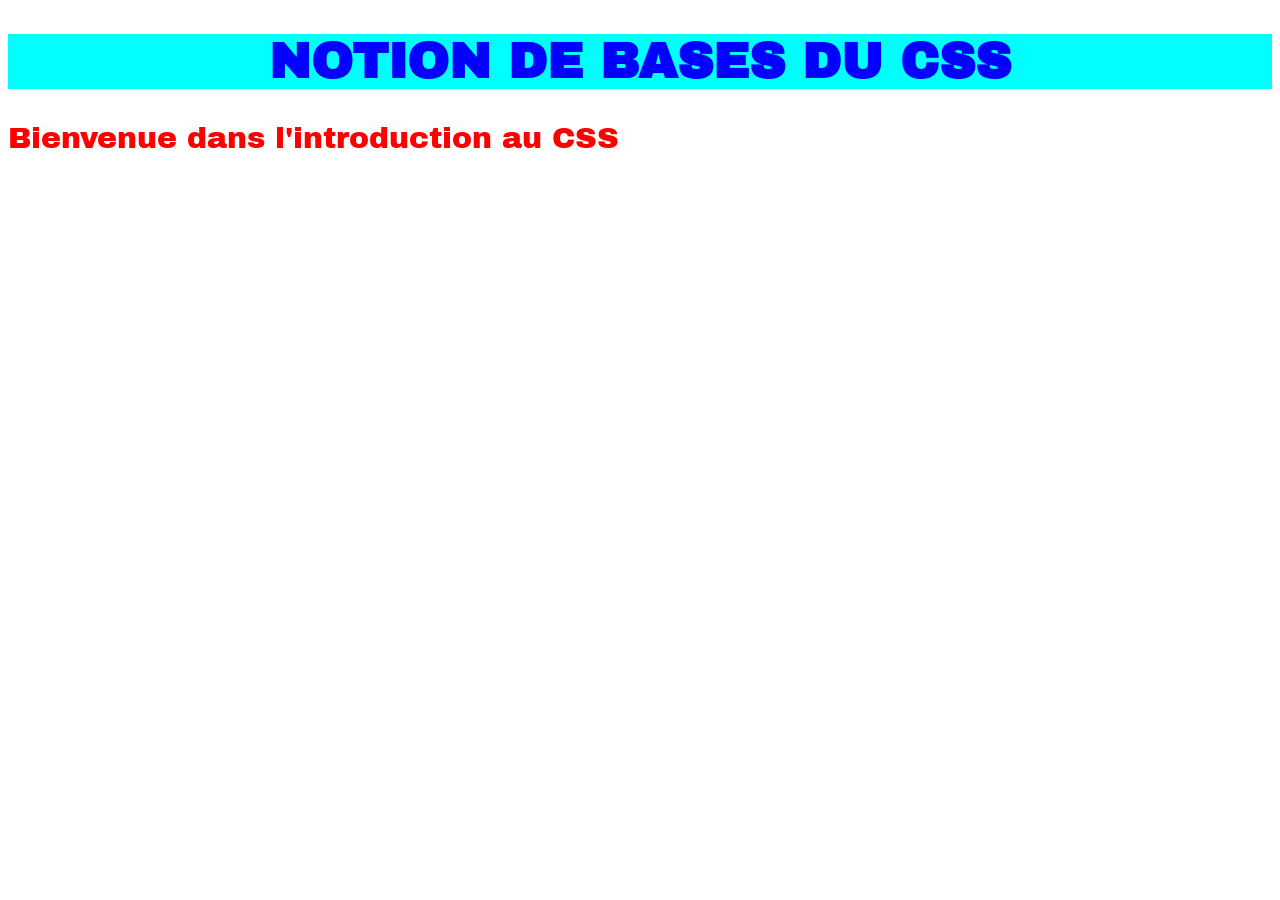
==== CSS_LEARNING/index.html @ 95f8e568 "import online police" ====
<!doctype html>
<html lang="en">
  <head>
    <meta charset="UTF-8" />
    <meta name="viewport" content="width=device-width, initial-scale=1.0" />
    <title>Introduction du CSS</title>
    <link rel="stylesheet" href="./style.css" />
    <!-- <link href="https://fonts.googleapis.com/css2?family=Archivo+Black&display=swap" rel="stylesheet"> -->
    <!-- <style>
        h1{
            color: blue;
            background-color: bisque;
            font-size: 70px;
        }
    </style> -->
    <style>
      @import url("https://fonts.googleapis.com/css2?family=Archivo+Black&family=IBM+Plex+Sans:ital,wght@0,100..700;1,100..700&display=swap");
    </style>
  </head>
  <body>
    <!-- <h1 style="color: darkorange; font-size: 80px;">NOTIONS DES BASES DE CSS</h1> -->

    <h1>NOTION DE BASES DU CSS</h1>
    <p>Bienvenue dans l'introduction au CSS</p>
  </body>
</html>
---- CSS_LEARNING/style.css ----
/* selecteur{
  propriete:valeur
} */

/* ceci c'est le style pour le h1*/
/* mon autre commentaire */

@import url('https://fonts.googleapis.com/css2?family=Archivo+Black&family=IBM+Plex+Sans:ital,wght@0,100..700;1,100..700&display=swap');

body{
  /* font-family: "Archivo Black", sans-serif; */
  font-family: "Archivo Black", sans-serif;
}

p{
  color: red;
  font-size: 30px;
}

h1{
  color:blue;
  background-color: aqua;
  font-size: 50px;
  text-align: center;
}
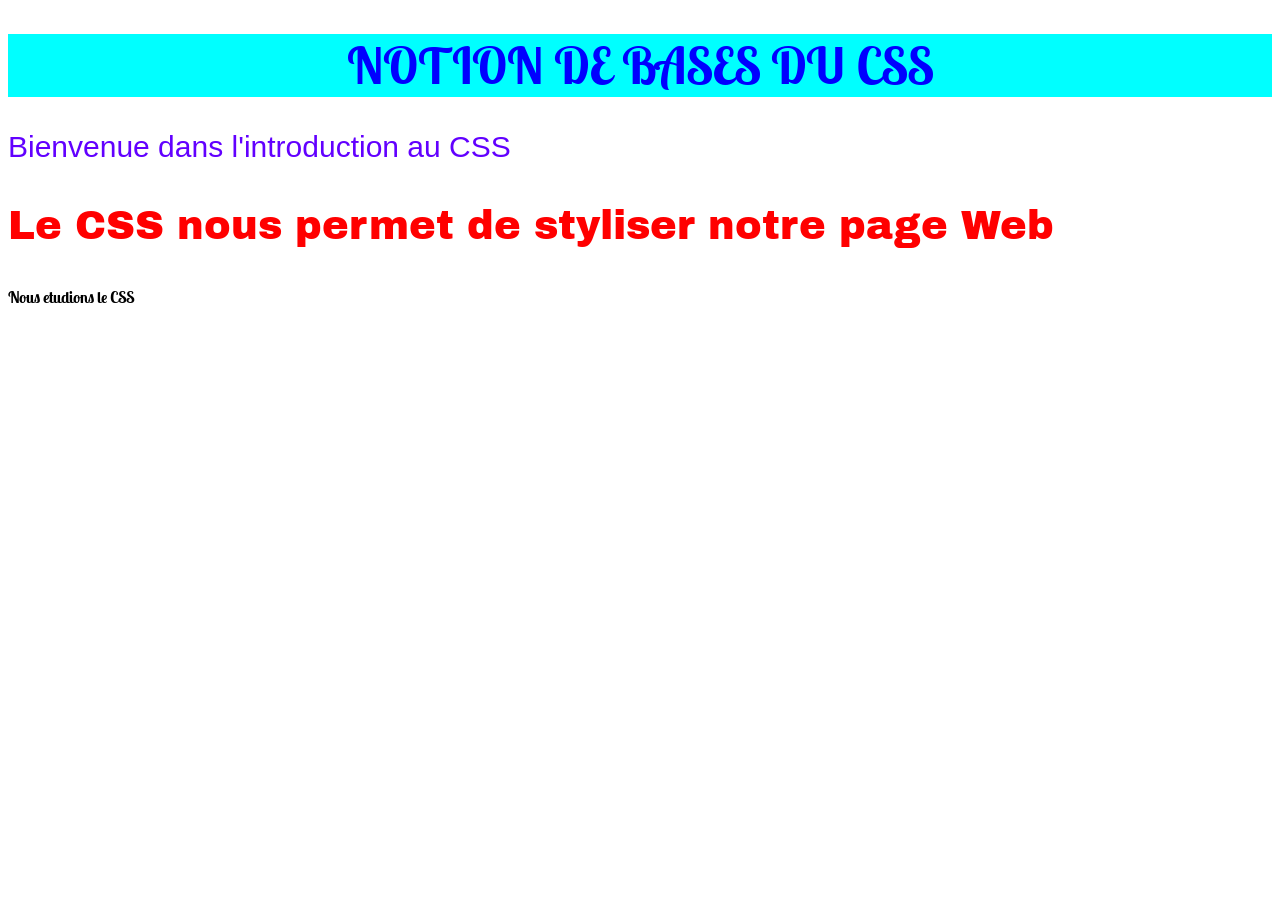
==== commit 6845e895: "add balise and class selector" ====
--- a/CSS_LEARNING/index.html
+++ b/CSS_LEARNING/index.html
@@ -13,14 +13,19 @@
             font-size: 70px;
         }
     </style> -->
-    <style>
+    <!-- <style>
       @import url("https://fonts.googleapis.com/css2?family=Archivo+Black&family=IBM+Plex+Sans:ital,wght@0,100..700;1,100..700&display=swap");
-    </style>
+    </style> -->
+
+    <link href="https://fonts.googleapis.com/css2?family=Archivo+Black&family=IBM+Plex+Sans:ital,wght@0,100..700;1,100..700&family=Lobster+Two:ital,wght@0,400;0,700;1,400;1,700&family=Molengo&display=swap" rel="stylesheet">
+
   </head>
   <body>
     <!-- <h1 style="color: darkorange; font-size: 80px;">NOTIONS DES BASES DE CSS</h1> -->
 
     <h1>NOTION DE BASES DU CSS</h1>
-    <p>Bienvenue dans l'introduction au CSS</p>
+    <p class="parag1">Bienvenue dans l'introduction au CSS</p>
+    <p class="parag2">Le CSS nous permet de styliser notre page Web</p>
+    <p>Nous etudions le CSS</p>
   </body>
 </html>
--- a/CSS_LEARNING/style.css
+++ b/CSS_LEARNING/style.css
@@ -5,16 +5,22 @@
 /* ceci c'est le style pour le h1*/
 /* mon autre commentaire */
 
-@import url('https://fonts.googleapis.com/css2?family=Archivo+Black&family=IBM+Plex+Sans:ital,wght@0,100..700;1,100..700&display=swap');
+/* @import url('https://fonts.googleapis.com/css2?family=Archivo+Black&family=IBM+Plex+Sans:ital,wght@0,100..700;1,100..700&display=swap'); */
 
+@font-face{
+  font-family: 'ma police telech' ;
+  src: url("FONTS/LobsterTwo-Bold.ttf");
+}
 body{
   /* font-family: "Archivo Black", sans-serif; */
-  font-family: "Archivo Black", sans-serif;
+  /* font-family: "Archivo Black", sans-serif; */
+  font-family: 'ma police telech';
 }
 
-p{
-  color: red;
+.parag1{
+  color: rgb(98, 0, 255);
   font-size: 30px;
+  font-family: Verdana, Geneva, Tahoma, sans-serif;
 }
 
 h1{
@@ -23,3 +29,14 @@
   font-size: 50px;
   text-align: center;
 }
+
+/* *{
+  margin : 0;
+  padding : 0
+}*/
+
+.parag2{
+  color: red;
+  font-size: 40px;
+  font-family: "Archivo Black", sans-serif;
+}
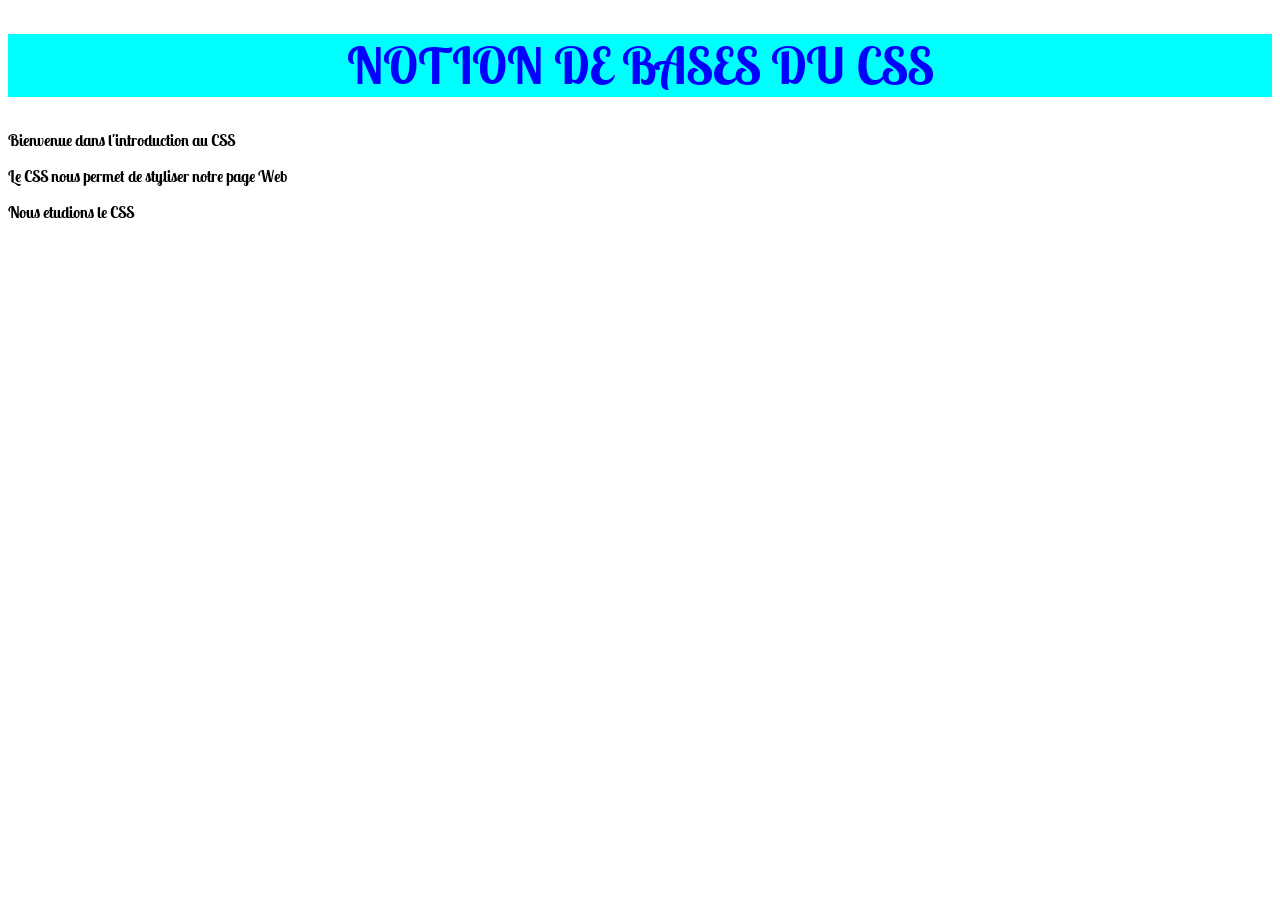
==== commit 5eb6446c: "add id selector" ====
--- a/CSS_LEARNING/index.html
+++ b/CSS_LEARNING/index.html
@@ -26,6 +26,6 @@
     <h1>NOTION DE BASES DU CSS</h1>
     <p class="parag1">Bienvenue dans l'introduction au CSS</p>
     <p class="parag2">Le CSS nous permet de styliser notre page Web</p>
-    <p>Nous etudions le CSS</p>
+    <p id="par3">Nous etudions le CSS</p>
   </body>
 </html>
--- a/CSS_LEARNING/style.css
+++ b/CSS_LEARNING/style.css
@@ -17,11 +17,11 @@
   font-family: 'ma police telech';
 }
 
-.parag1{
+/* .parag1{
   color: rgb(98, 0, 255);
   font-size: 30px;
   font-family: Verdana, Geneva, Tahoma, sans-serif;
-}
+} */
 
 h1{
   color:blue;
@@ -35,8 +35,14 @@
   padding : 0
 }*/
 
-.parag2{
+/* .parag2{
   color: red;
   font-size: 40px;
   font-family: "Archivo Black", sans-serif;
-}+} */
+
+/* #par3{
+  color: red;
+  font-size: 40px;
+  font-family: "Archivo Black", sans-serif;
+} */
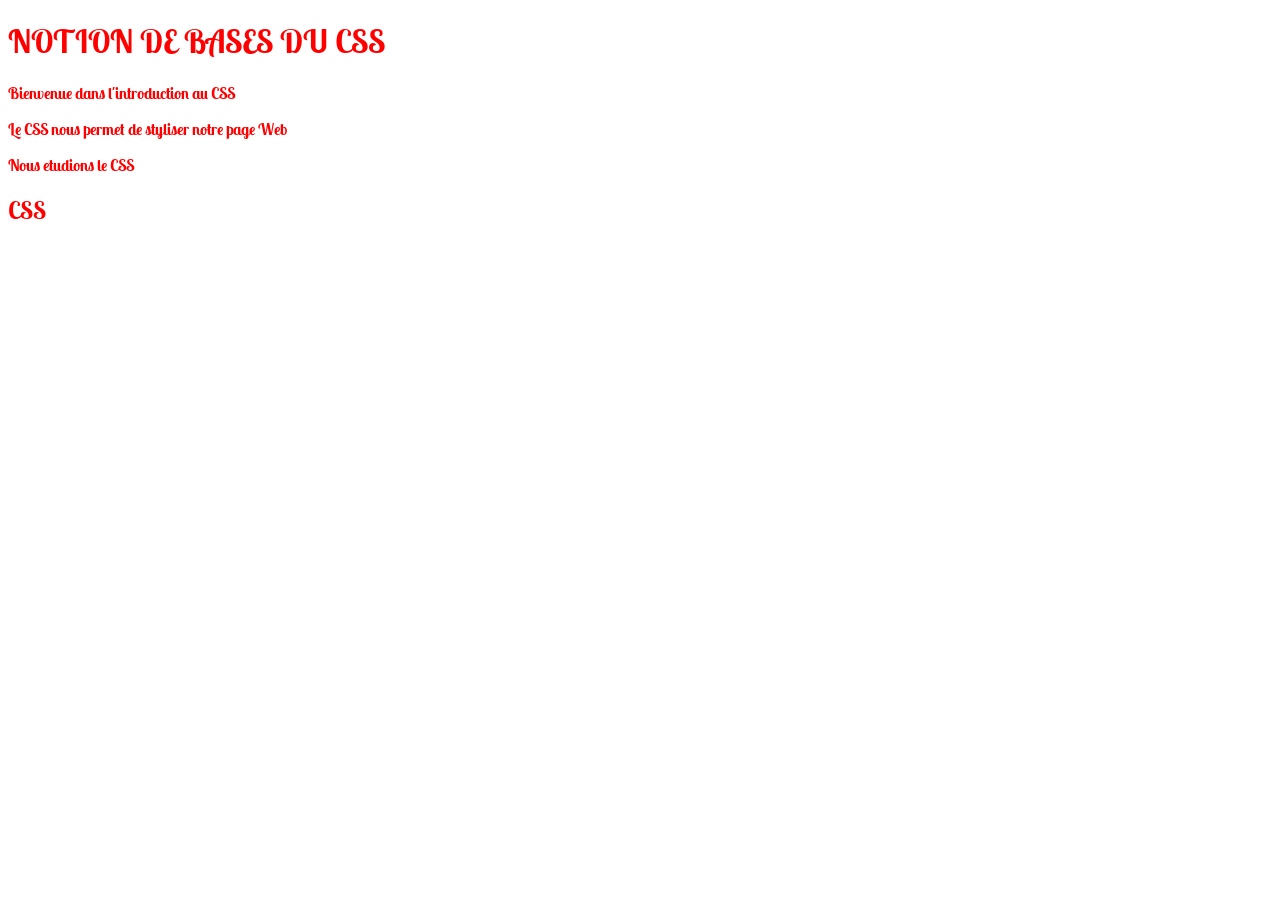
==== commit 78bded9e: "add a grouper selector" ====
--- a/CSS_LEARNING/index.html
+++ b/CSS_LEARNING/index.html
@@ -27,5 +27,6 @@
     <p class="parag1">Bienvenue dans l'introduction au CSS</p>
     <p class="parag2">Le CSS nous permet de styliser notre page Web</p>
     <p id="par3">Nous etudions le CSS</p>
+    <h2>CSS</h2>
   </body>
 </html>
--- a/CSS_LEARNING/style.css
+++ b/CSS_LEARNING/style.css
@@ -23,12 +23,12 @@
   font-family: Verdana, Geneva, Tahoma, sans-serif;
 } */
 
-h1{
+/* h1{
   color:blue;
   background-color: aqua;
   font-size: 50px;
   text-align: center;
-}
+} */
 
 /* *{
   margin : 0;
@@ -45,4 +45,8 @@
   color: red;
   font-size: 40px;
   font-family: "Archivo Black", sans-serif;
-} */+} */
+
+h1, p, h2{
+  color: red;
+}
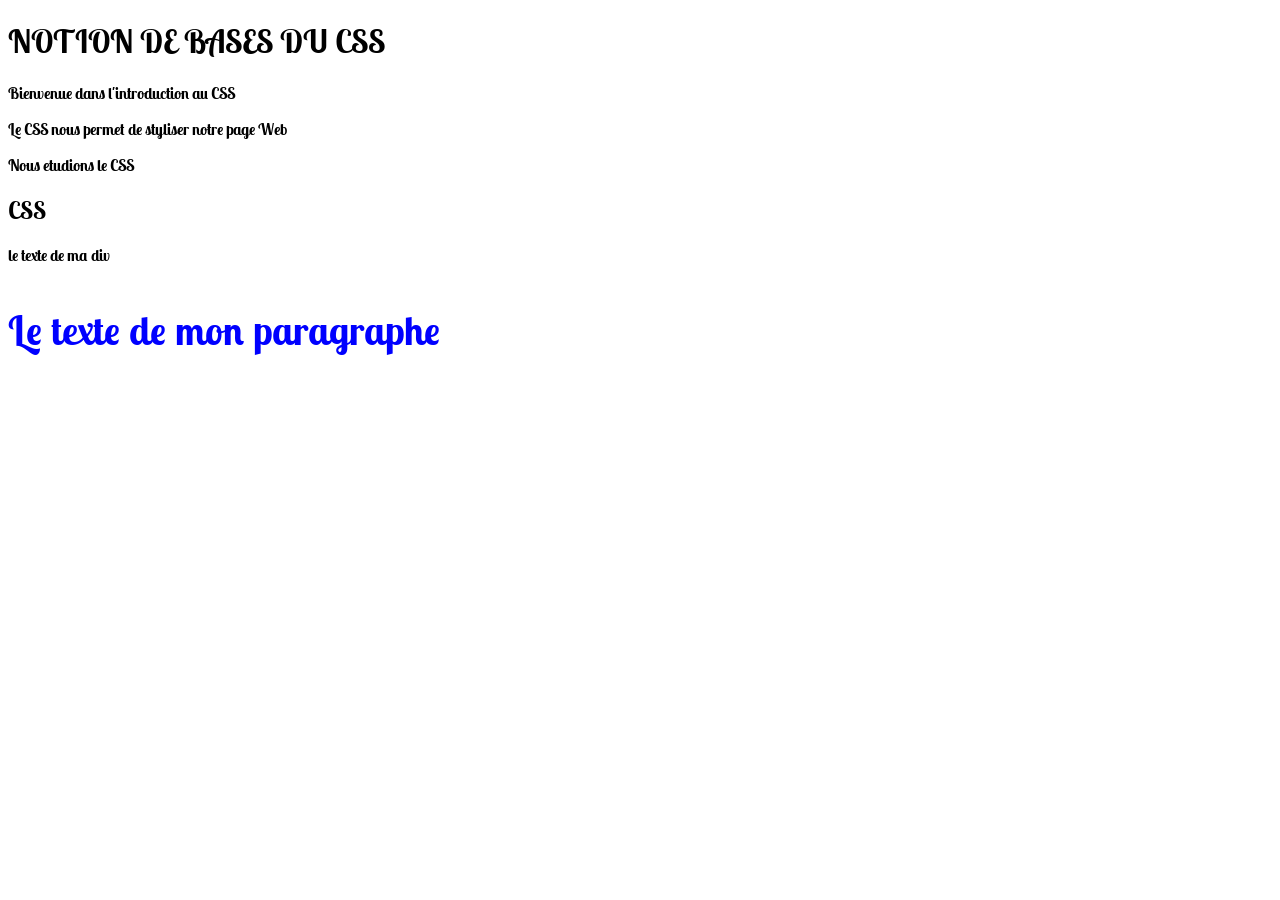
==== commit 2953c6b8: "add grouper selector" ====
--- a/CSS_LEARNING/index.html
+++ b/CSS_LEARNING/index.html
@@ -28,5 +28,9 @@
     <p class="parag2">Le CSS nous permet de styliser notre page Web</p>
     <p id="par3">Nous etudions le CSS</p>
     <h2>CSS</h2>
+    <div>
+        le texte de ma div
+        <p>Le texte de mon paragraphe</p>
+    </div>
   </body>
 </html>
--- a/CSS_LEARNING/style.css
+++ b/CSS_LEARNING/style.css
@@ -46,7 +46,12 @@
   font-size: 40px;
   font-family: "Archivo Black", sans-serif;
 } */
-
+/* 
 h1, p, h2{
   color: red;
-}+} */
+
+div p {
+  color: blue;
+  font-size: 40px;
+}
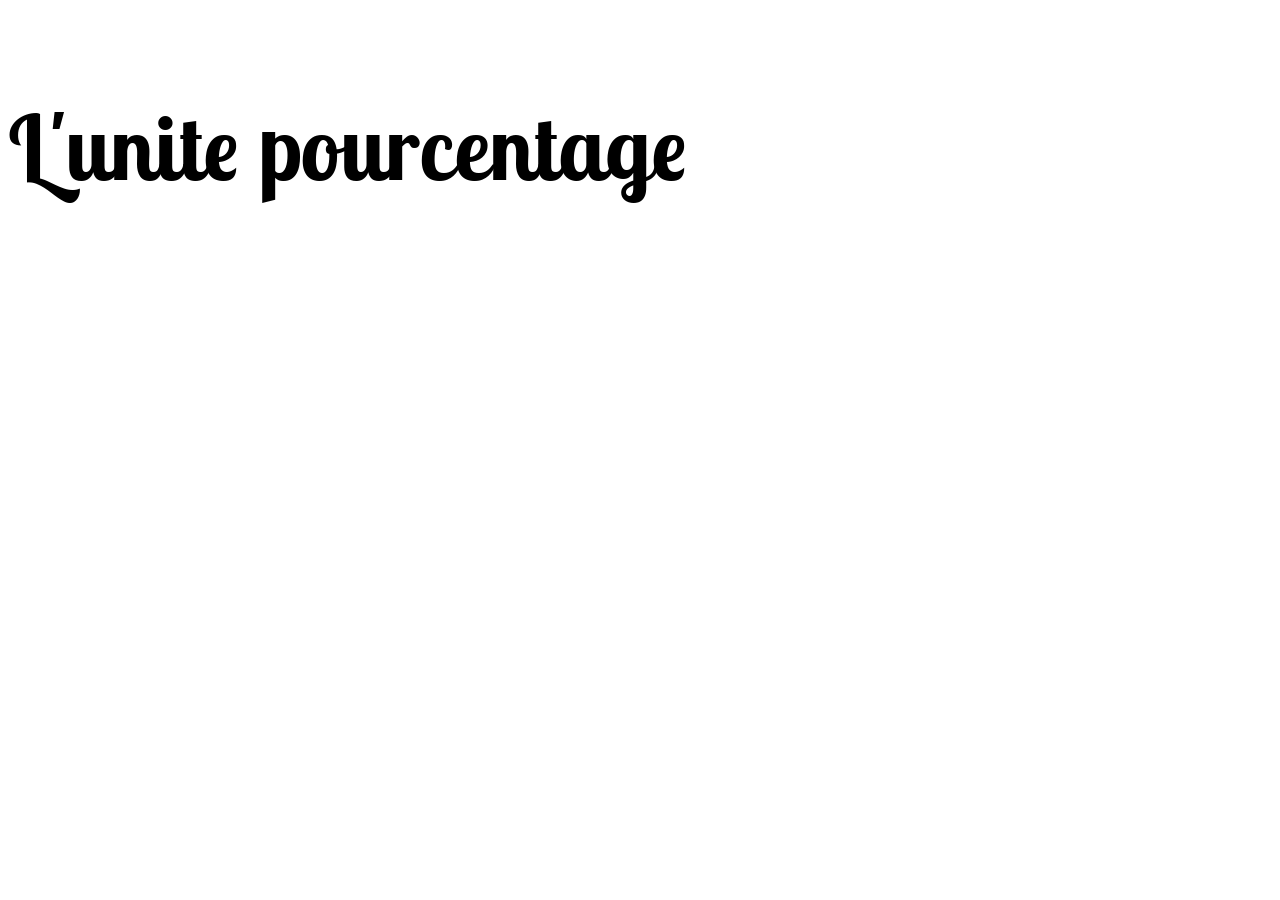
==== commit a2c2e0e8: "css learning" ====
--- a/CSS_LEARNING/index.html
+++ b/CSS_LEARNING/index.html
@@ -23,7 +23,7 @@
   <body>
     <!-- <h1 style="color: darkorange; font-size: 80px;">NOTIONS DES BASES DE CSS</h1> -->
 
-    <h1>NOTION DE BASES DU CSS</h1>
+    <!-- <h1>NOTION DE BASES DU CSS</h1>
     <p class="parag1">Bienvenue dans l'introduction au CSS</p>
     <p class="parag2">Le CSS nous permet de styliser notre page Web</p>
     <p id="par3">Nous etudions le CSS</p>
@@ -31,6 +31,10 @@
     <div>
         le texte de ma div
         <p>Le texte de mon paragraphe</p>
+    </div> -->
+
+    <div>
+      <p>L'unite pourcentage</p>
     </div>
   </body>
 </html>
--- a/CSS_LEARNING/style.css
+++ b/CSS_LEARNING/style.css
@@ -51,7 +51,27 @@
   color: red;
 } */
 
-div p {
-  color: blue;
-  font-size: 40px;
+/* div p {
+  color: rgb(255, 130 , 200);
+  font-size: 100px;
+  background-color: blanchedalmond;
 }
+
+body{
+  background-image: url(./images.jpg);
+  background-repeat: repeat-y;
+  background-repeat: repeat-x;
+  background-repeat: no-repeat;
+  background-size: cover;
+} */
+
+html{
+  font-size: 16px;
+}
+div{
+  font-size: 120px;
+}
+P{
+  /* font-size : 2rem; */
+  font-size: 10vh;
+}
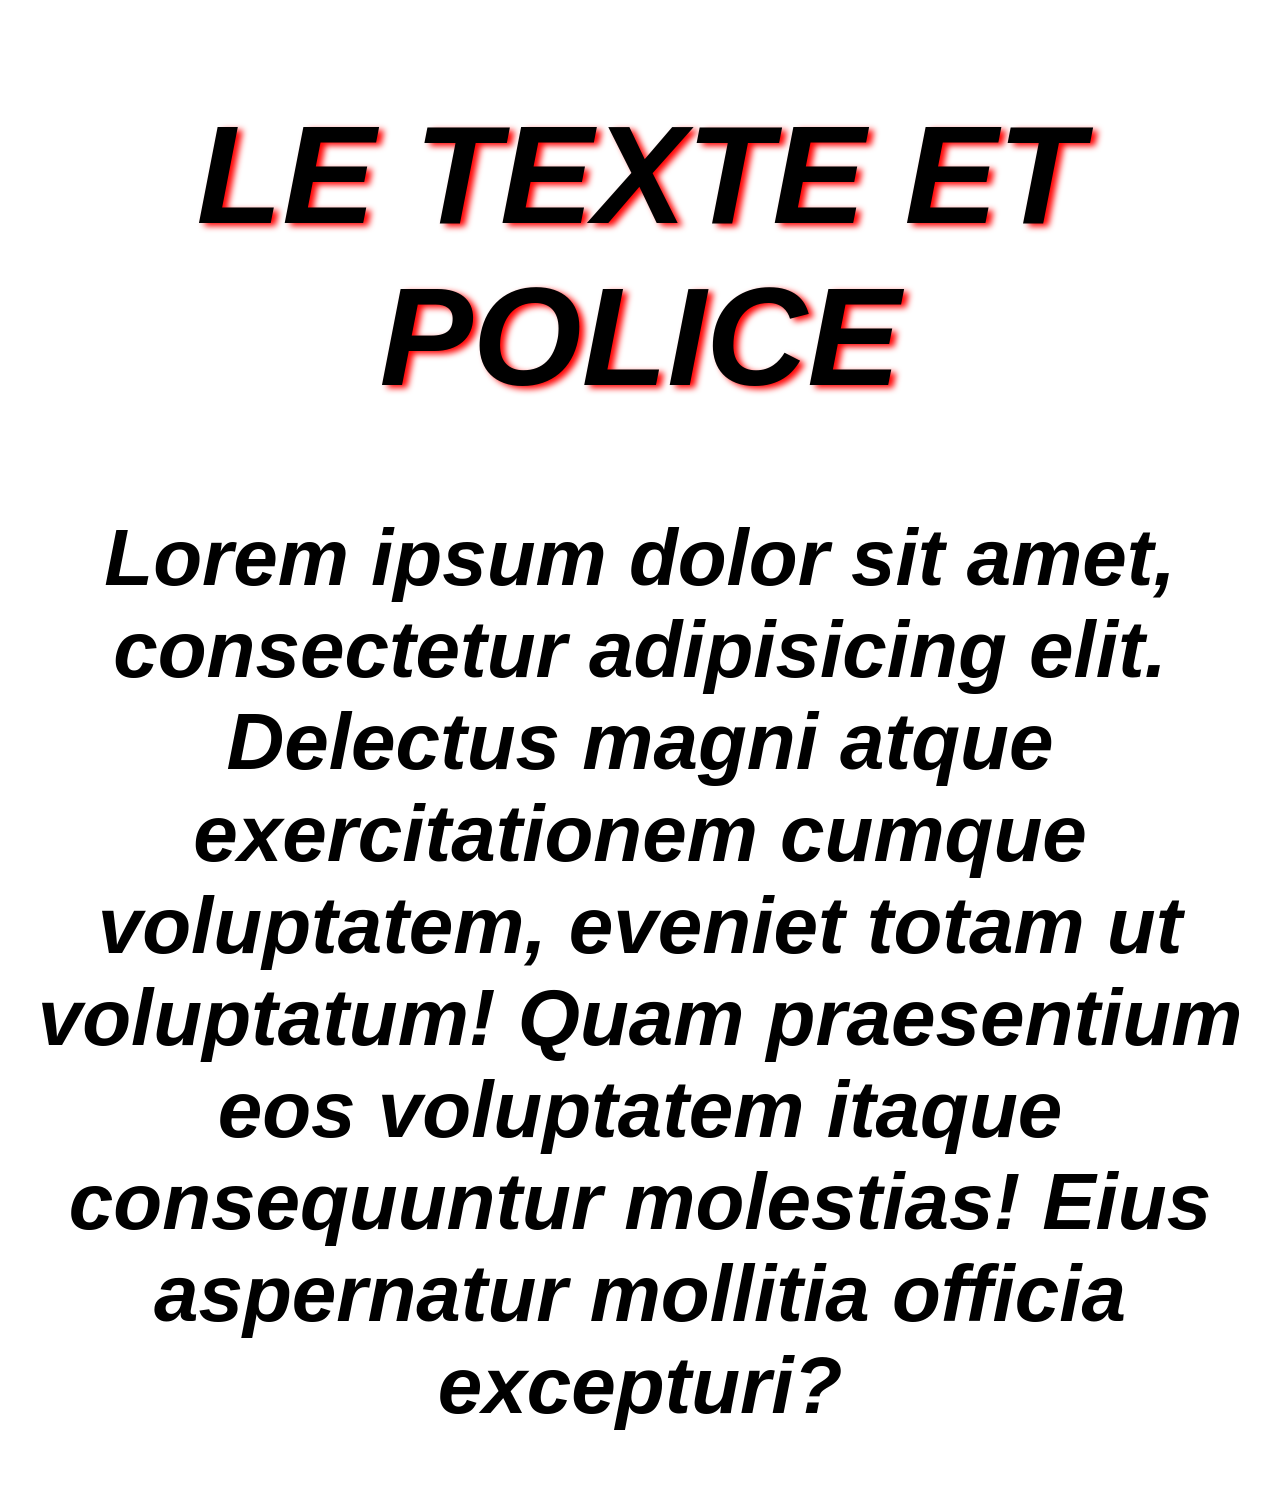
==== commit 758e86d6: "add fonnt and police learning" ====
--- a/CSS_LEARNING/index.html
+++ b/CSS_LEARNING/index.html
@@ -33,8 +33,7 @@
         <p>Le texte de mon paragraphe</p>
     </div> -->
 
-    <div>
-      <p>L'unite pourcentage</p>
-    </div>
+    <h1>LE TEXTE ET POLICE</h1>
+    <p>Lorem ipsum dolor sit amet, consectetur adipisicing elit. Delectus magni atque exercitationem cumque voluptatem, eveniet totam ut voluptatum! Quam praesentium eos voluptatem itaque consequuntur molestias! Eius aspernatur mollitia officia excepturi?</p>
   </body>
 </html>
--- a/CSS_LEARNING/style.css
+++ b/CSS_LEARNING/style.css
@@ -7,13 +7,13 @@
 
 /* @import url('https://fonts.googleapis.com/css2?family=Archivo+Black&family=IBM+Plex+Sans:ital,wght@0,100..700;1,100..700&display=swap'); */
 
-@font-face{
+/* @font-face{
   font-family: 'ma police telech' ;
   src: url("FONTS/LobsterTwo-Bold.ttf");
 }
 body{
   /* font-family: "Archivo Black", sans-serif; */
-  /* font-family: "Archivo Black", sans-serif; */
+  /* font-family: "Archivo Black", sans-serif; 
   font-family: 'ma police telech';
 }
 
@@ -65,13 +65,33 @@
   background-size: cover;
 } */
 
-html{
+/* html{
   font-size: 16px;
 }
 div{
   font-size: 120px;
 }
 P{
-  /* font-size : 2rem; */
+  /* font-size : 2rem;
   font-size: 10vh;
+} */
+
+body{
+  font-family: calibri, sans-serif;
+  font-size: 70px;
+  font-weight: 140;
+  font-style: italic;
+  text-align: center;
 }
+
+h1{
+  /* text-decoration: line-through;
+  text-transform: lowercase;
+  line-height: 1.9;
+  letter-spacing: 6px; */
+  text-shadow: 5px 3px 6px red;
+}
+
+p{
+  font : italic bold 80px arial
+}
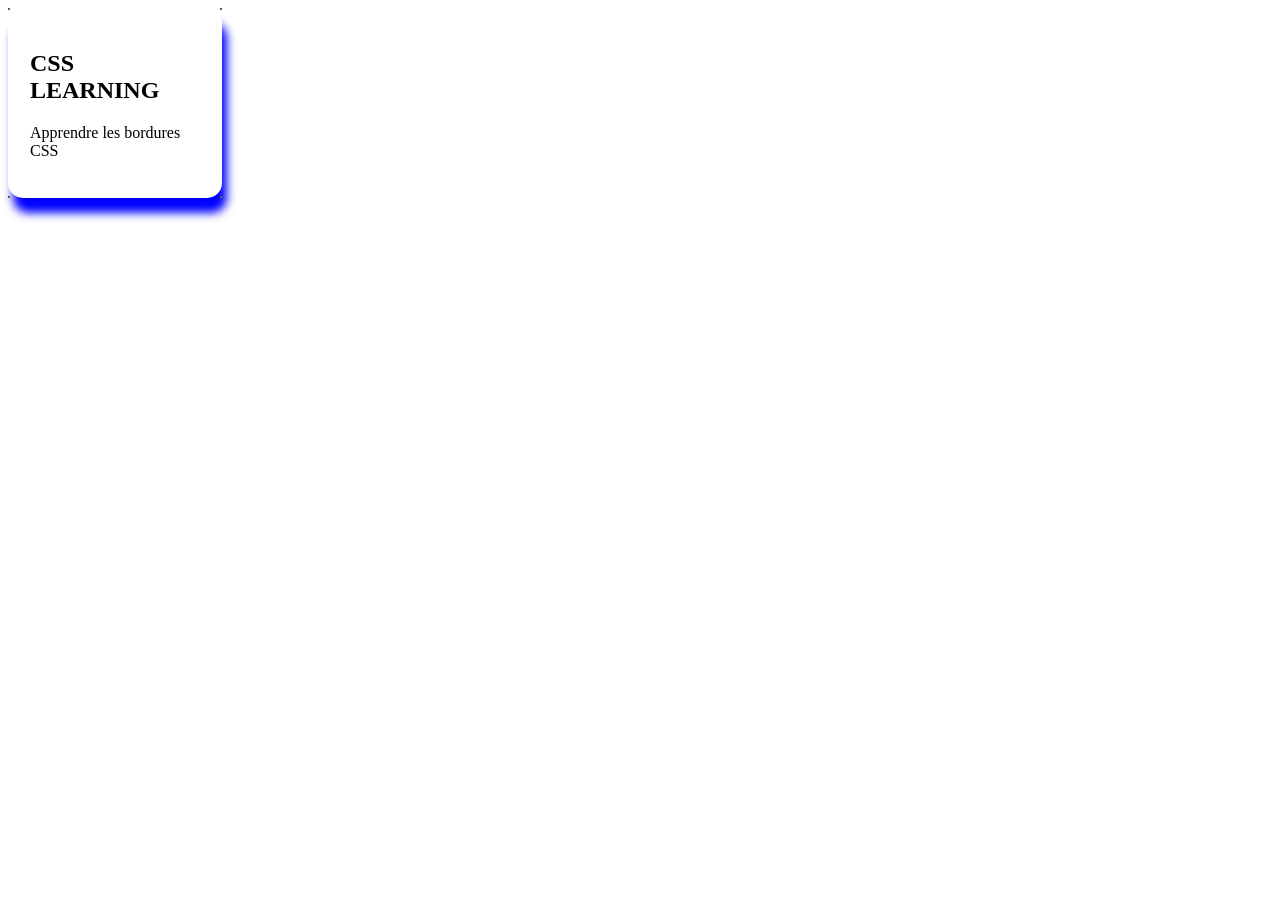
==== commit 8172c7a7: "learning css 2" ====
--- a/CSS_LEARNING/index.html
+++ b/CSS_LEARNING/index.html
@@ -32,8 +32,11 @@
         le texte de ma div
         <p>Le texte de mon paragraphe</p>
     </div> -->
+    <!-- <button>AJOUTER</button> -->
 
-    <h1>LE TEXTE ET POLICE</h1>
-    <p>Lorem ipsum dolor sit amet, consectetur adipisicing elit. Delectus magni atque exercitationem cumque voluptatem, eveniet totam ut voluptatum! Quam praesentium eos voluptatem itaque consequuntur molestias! Eius aspernatur mollitia officia excepturi?</p>
+    <div class="card">
+      <h2>CSS LEARNING</h2>
+      <p>Apprendre les bordures CSS</p>
+    </div>
   </body>
 </html>
--- a/CSS_LEARNING/style.css
+++ b/CSS_LEARNING/style.css
@@ -76,7 +76,7 @@
   font-size: 10vh;
 } */
 
-body{
+/* body{
   font-family: calibri, sans-serif;
   font-size: 70px;
   font-weight: 140;
@@ -88,10 +88,34 @@
   /* text-decoration: line-through;
   text-transform: lowercase;
   line-height: 1.9;
-  letter-spacing: 6px; */
+  letter-spacing: 6px;
   text-shadow: 5px 3px 6px red;
 }
 
 p{
   font : italic bold 80px arial
+} */
+/* 
+button{
+  /* border: 9px solid blue; */
+  /* border-width: 4px; */
+  /* border-style: inset; */
+  /* border-color: red;
+  border: none;
+  border-top: 5px solid red;
+  border-bottom: 2px solid;
+  border-left: 4px solid green;
+  border-right: 6px solid blue;
+  border-radius: 3px 2px 7px 4px;
+  outline: 3px solid;
+  box-shadow: 8px 7px 9px red;
+} */
+
+.card{
+  width: 170px;
+  padding: 20px;
+  border : 2px solid #333fff;
+  border-radius: 15px;
+  box-shadow: 5px 15px 10px blue;
+  border-image: url(./images.jpg);
 }
